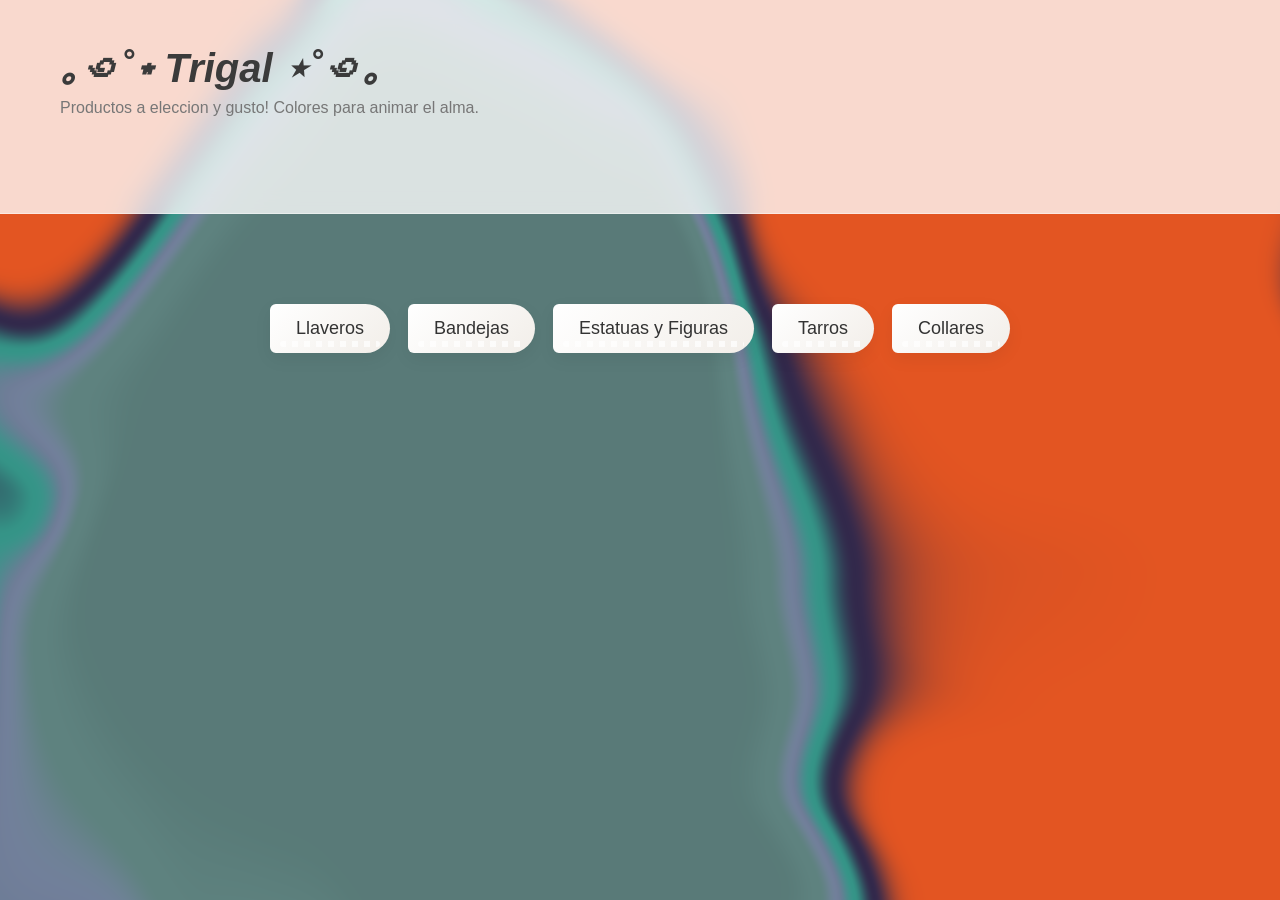
==== index.html @ 52b00890 "staged" ====
<!DOCTYPE html>
<html lang="es">
<head>
  <meta charset="UTF-8">
  <title>¡Bienvenidxs a Trigal!</title>

  <link rel="stylesheet" href="css/styles.css">

  <!-- Tipografía mágica -->
  <link href="https://fonts.googleapis.com/css2?family=Playfair+Display:ital,wght@0,500;1,600&display=swap" rel="stylesheet">
</head>
<body>

<canvas id="bg"></canvas>

<header class="header">

  <h1 class="logo">｡꩜˚⋆ Trigal ⋆˚꩜｡</h1>
  <p class="sub">Productos a eleccion y gusto! Colores para animar el alma.</p>

</header>

<main class="categorias">

  <a class="cat-card" href="llaveros.html">Llaveros</a>
  <a class="cat-card" href="bandejas.html">Bandejas</a>
  <a class="cat-card" href="estatuasyfiguras.html">Estatuas y Figuras</a>
  <a class="cat-card" href="tarros.html">Tarros</a>
  <a class="cat-card" href="collares.html">Collares</a>

</main>

<script id="vertex-shader" type="x-shader/x-vertex">
attribute vec2 a_position;

void main() {
    gl_Position = vec4(a_position, 0.0, 1.0);
}
</script>

<script id="fragment-shader" type="x-shader/x-fragment">
precision mediump float;

uniform vec2 u_resolution;
uniform float u_time;

vec3 palette(float t)
{
    vec3 c1 = vec3(241.0, 90.0, 36.0) / 255.0;
    vec3 c2 = vec3(61.0, 49.0, 91.0) / 255.0;
    vec3 c3 = vec3(65.0, 182.0, 166.0) / 255.0;
    vec3 c4 = vec3(122.0, 137.0, 166.0) / 255.0;
    vec3 c5 = vec3(94.0, 130.0, 127.0) / 255.0;

    float t1 = smoothstep(0.0, 0.2, t);
    float t2 = smoothstep(0.2, 0.4, t);
    float t3 = smoothstep(0.4, 0.6, t);
    float t4 = smoothstep(0.6, 0.8, t);

    vec3 col = mix(c1, c2, t1);
    col = mix(col, c3, t2);
    col = mix(col, c4, t3);
    col = mix(col, c5, t4);

    return col;
}

float hash(vec2 p)
{
    return fract(sin(dot(p, vec2(127.1, 311.7))) * 43758.5453);
}

float noise(vec2 p)
{
    vec2 i = floor(p);
    vec2 f = fract(p);

    float a = hash(i);
    float b = hash(i + vec2(1.0, 0.0));
    float c = hash(i + vec2(0.0, 1.0));
    float d = hash(i + vec2(1.0, 1.0));

    vec2 u = f * f * (3.0 - 2.0 * f);

    return mix(a, b, u.x) +
           (c - a) * u.y * (1.0 - u.x) +
           (d - b) * u.x * u.y;
}

void main()
{
    vec2 uv = gl_FragCoord.xy / u_resolution.xy;
    uv -= 0.5;
    uv.x *= u_resolution.x / u_resolution.y;

    
    float t = u_time * 0.28;

    vec2 p = uv;

   
    vec2 w1 = vec2(
        noise(uv * 2.5 + t),
        noise(uv * 2.5 - t)
    );

    vec2 w2 = vec2(
        noise((uv + w1) * 3.0 + t),
        noise((uv + w1) * 3.0 - t)
    );

    p += w1 * 0.5;
    p += w2 * 0.3;

    
    float f =
        sin(p.x * 3.5 + t) +
        cos(p.y * 3.5 - t) +
        sin(length(p) * 4.0 + t * 0.6);

    f = f * 0.33 + 0.5;

    
    f = smoothstep(0.2, 0.8, f);

    vec3 color = palette(f);

    
    color *= 0.9 + 0.1 * sin(f * 6.283 + t * 2.0);

    gl_FragColor = vec4(color, 1.0);
}
</script>
<script src="script.js"></script>

</body>
---- css/styles.css ----
/* =========================
   BASE
========================= */
body {
  margin: 0;
  font-family: Arial, sans-serif;
  background: #faf9f7;
  color: #3e3a36;
  position: relative;
  overflow-x: hidden;
}


/*  HEADER (VIDRIO SUAVE)
========================= */
header {
  background: rgba(255,255,255,0.78);
  backdrop-filter: blur(10px);
  -webkit-backdrop-filter: blur(10px);

  padding: 45px 20px 80px;
  padding-left: 60px;
  text-align: left;

  position: relative;
  z-index: 2;

  border-bottom: 1px solid rgba(255,255,255,0.4);
}

/* TITULO */
header h1 {
  margin: 0;
  font-size: 40px;
  font-style: italic;
  color: #3b3b3b;
}

/* SUBTITULO */
header p {
  margin-top: 8px;
  color: #777;
}



/* =========================
   CATEGORÍAS
========================= */
.categorias {
  display: flex;
  flex-wrap: wrap;
  justify-content: center;
  gap: 18px;

  padding: 90px 20px 60px;
}

/* TARJETAS */
.cat-card {
  text-decoration: none;
  color: #333;

  padding: 14px 26px;
  font-size: 18px;

  background: linear-gradient(135deg, #ffffff, #f2eee9);
  border-radius: 6px 25px 25px 6px;

  box-shadow: 0 6px 18px rgba(0,0,0,0.06);

  transition: 0.25s ease;
  position: relative;
}

/* HOVER */
.cat-card:hover {
  transform: translateY(-4px);
  background: linear-gradient(135deg, #f8f5f1, #ebe5dd);
}

/* subrayado decorativo suave */
.cat-card::after {
  content: "";
  position: absolute;
  left: 10px;
  right: 10px;
  bottom: 6px;

  height: 6px;
  background: repeating-linear-gradient(
    90deg,
    rgba(255,255,255,0.9),
    rgba(255,255,255,0.9) 6px,
    transparent 6px,
    transparent 12px
  );

  border-radius: 50px;
  opacity: 0.8;
}

/* =========================
   PRODUCTOS
========================= */
.grid {
  display: flex;
  flex-wrap: wrap;
  justify-content: center;
  gap: 15px;

  margin-top: 10px;
}

/* CARD PRODUCTO */
.card {
  background: #fffaf5;
  padding: 15px;
  border-radius: 12px;

  width: 180px;

  box-shadow: 0 4px 10px rgba(0,0,0,0.08);
  text-align: center;

  border: 1px solid #eadfd6;
}

/* BOTÓN */
.card a {
  display: inline-block;
  margin-top: 10px;

  padding: 8px 12px;
  background: #c97b63;

  color: white;
  text-decoration: none;

  border-radius: 8px;
}

/* HOVER BOTÓN */
.card a:hover {
  background: #a85f4a;
}

#bg {
  position: fixed;
  inset: 0;
  width: 100vw;
  height: 100vh;
  z-index: -3;
}
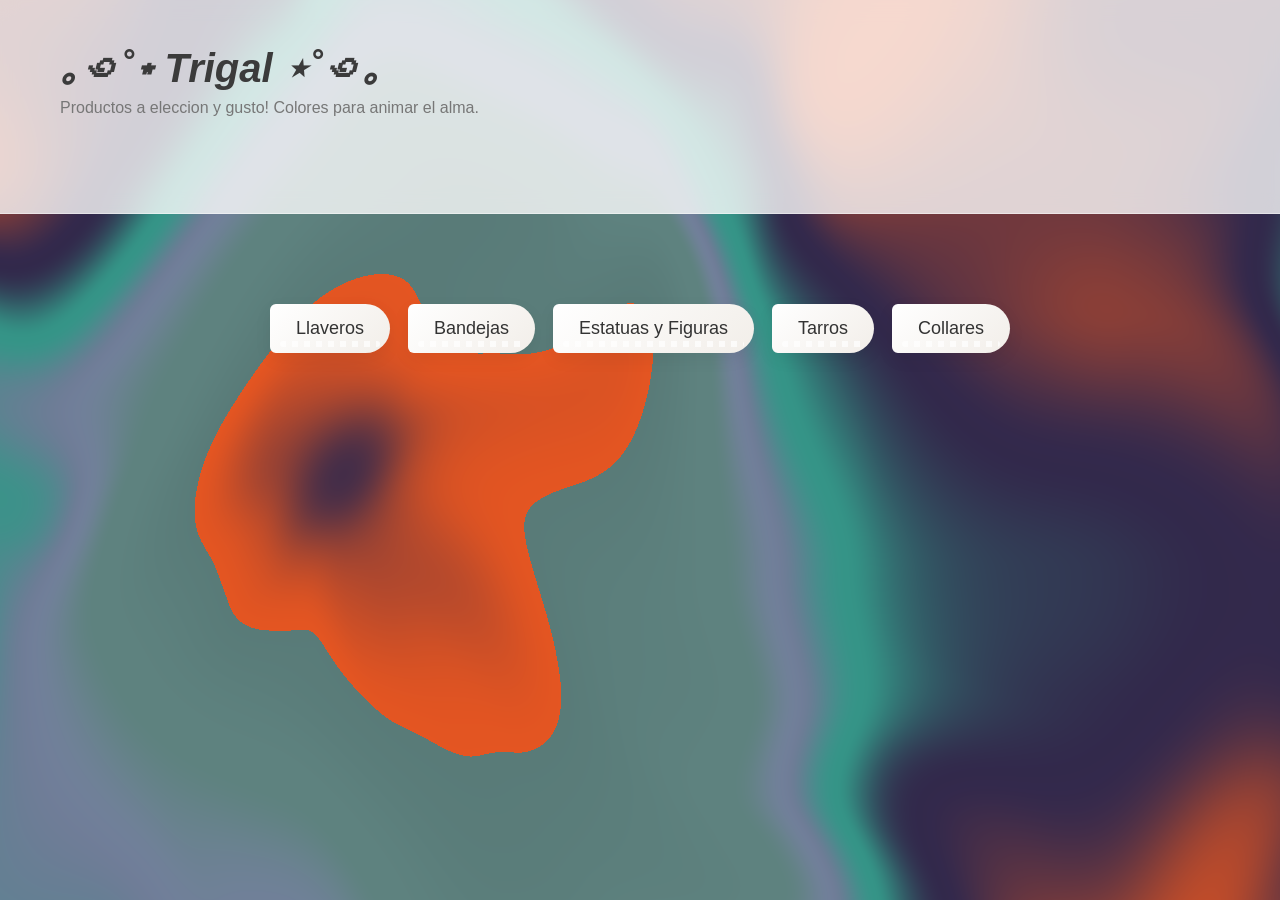
==== commit c3b91702: "porcentaje" ====
--- a/index.html
+++ b/index.html
@@ -118,10 +118,10 @@
         cos(p.y * 3.5 - t) +
         sin(length(p) * 4.0 + t * 0.6);
 
-    f = f * 0.33 + 0.5;
-
     
-    f = smoothstep(0.2, 0.8, f);
+      f = f * 0.25 + 0.5;
+      f = fract(f);
+      f = mix(f, smoothstep(0.0, 1.0, f), 0.6);
 
     vec3 color = palette(f);
 
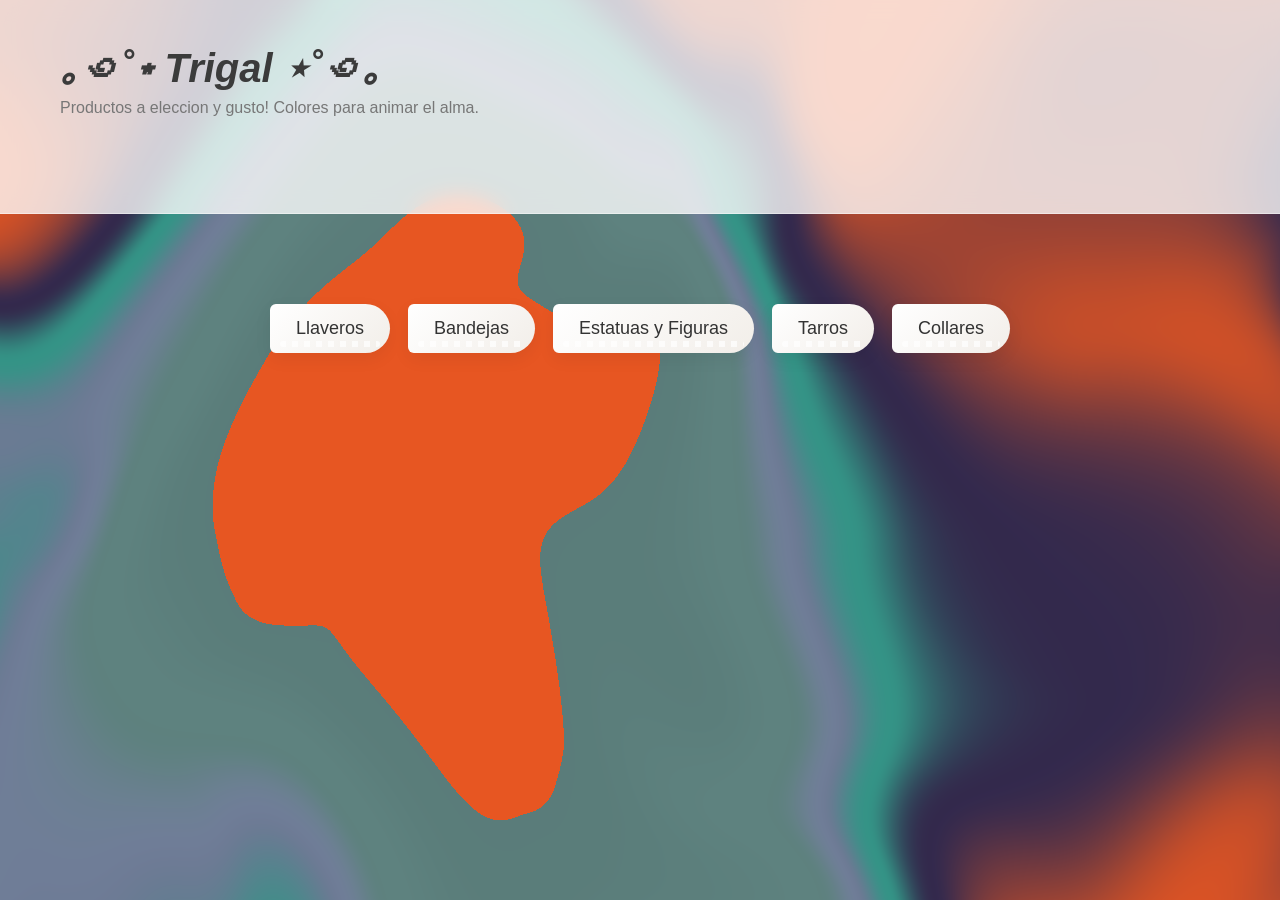
==== commit 66a8498b: "2" ====
--- a/index.html
+++ b/index.html
@@ -119,9 +119,12 @@
         sin(length(p) * 4.0 + t * 0.6);
 
     
-      f = f * 0.25 + 0.5;
-      f = fract(f);
-      f = mix(f, smoothstep(0.0, 1.0, f), 0.6);
+      
+       f = f * 0.25 + 0.5;
+
+       f = smoothstep(0.0, 1.0, f);
+
+       f = fract(f);
 
     vec3 color = palette(f);
 
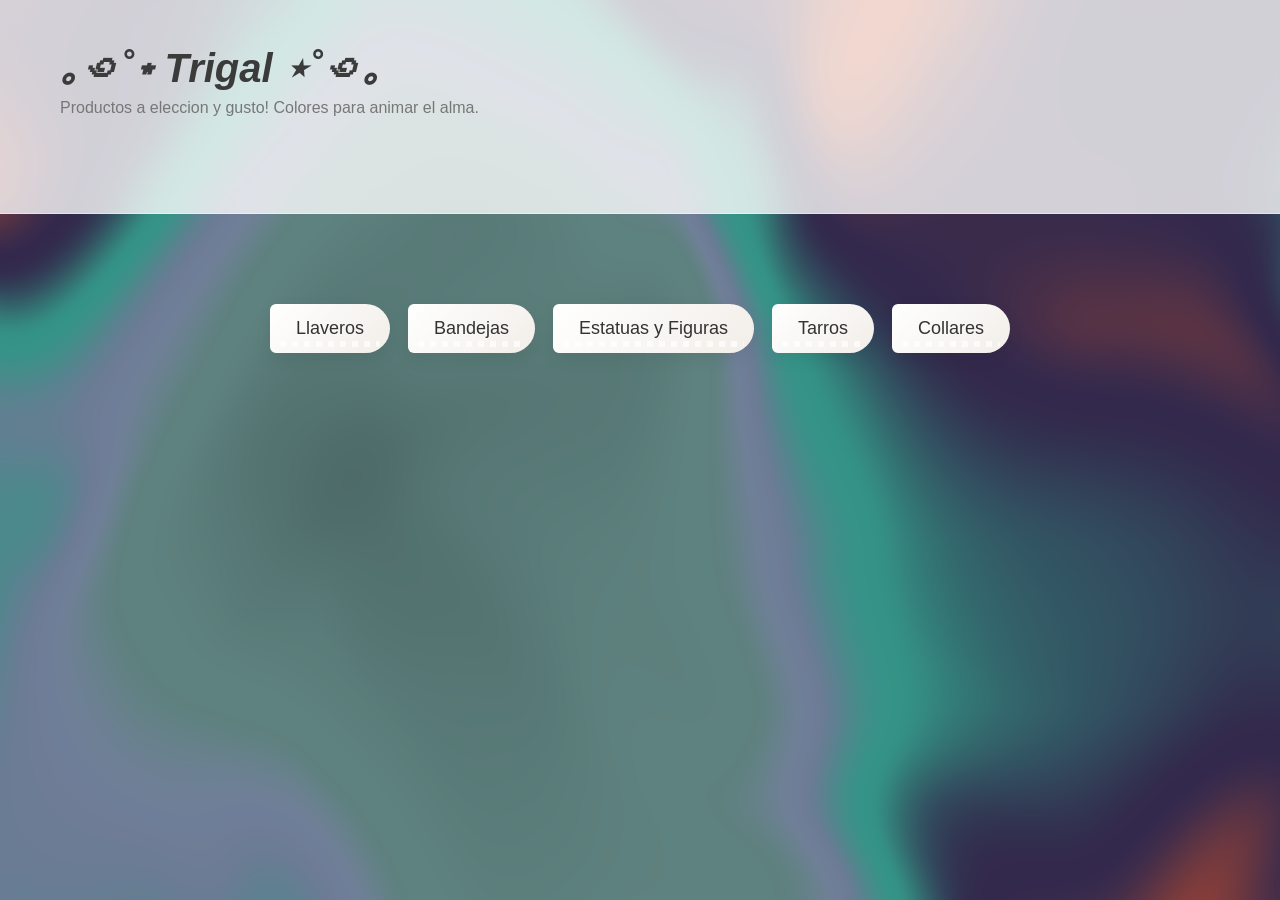
==== commit 4d682ee5: "3" ====
--- a/index.html
+++ b/index.html
@@ -93,12 +93,10 @@
     uv -= 0.5;
     uv.x *= u_resolution.x / u_resolution.y;
 
-    
     float t = u_time * 0.28;
 
     vec2 p = uv;
 
-   
     vec2 w1 = vec2(
         noise(uv * 2.5 + t),
         noise(uv * 2.5 - t)
@@ -112,23 +110,16 @@
     p += w1 * 0.5;
     p += w2 * 0.3;
 
-    
     float f =
         sin(p.x * 3.5 + t) +
         cos(p.y * 3.5 - t) +
         sin(length(p) * 4.0 + t * 0.6);
 
-    
-      
-       f = f * 0.25 + 0.5;
-
-       f = smoothstep(0.0, 1.0, f);
-
-       f = fract(f);
+    // normalización suave (única etapa de shaping)
+    f = f * 0.25 + 0.5;
 
     vec3 color = palette(f);
 
-    
     color *= 0.9 + 0.1 * sin(f * 6.283 + t * 2.0);
 
     gl_FragColor = vec4(color, 1.0);
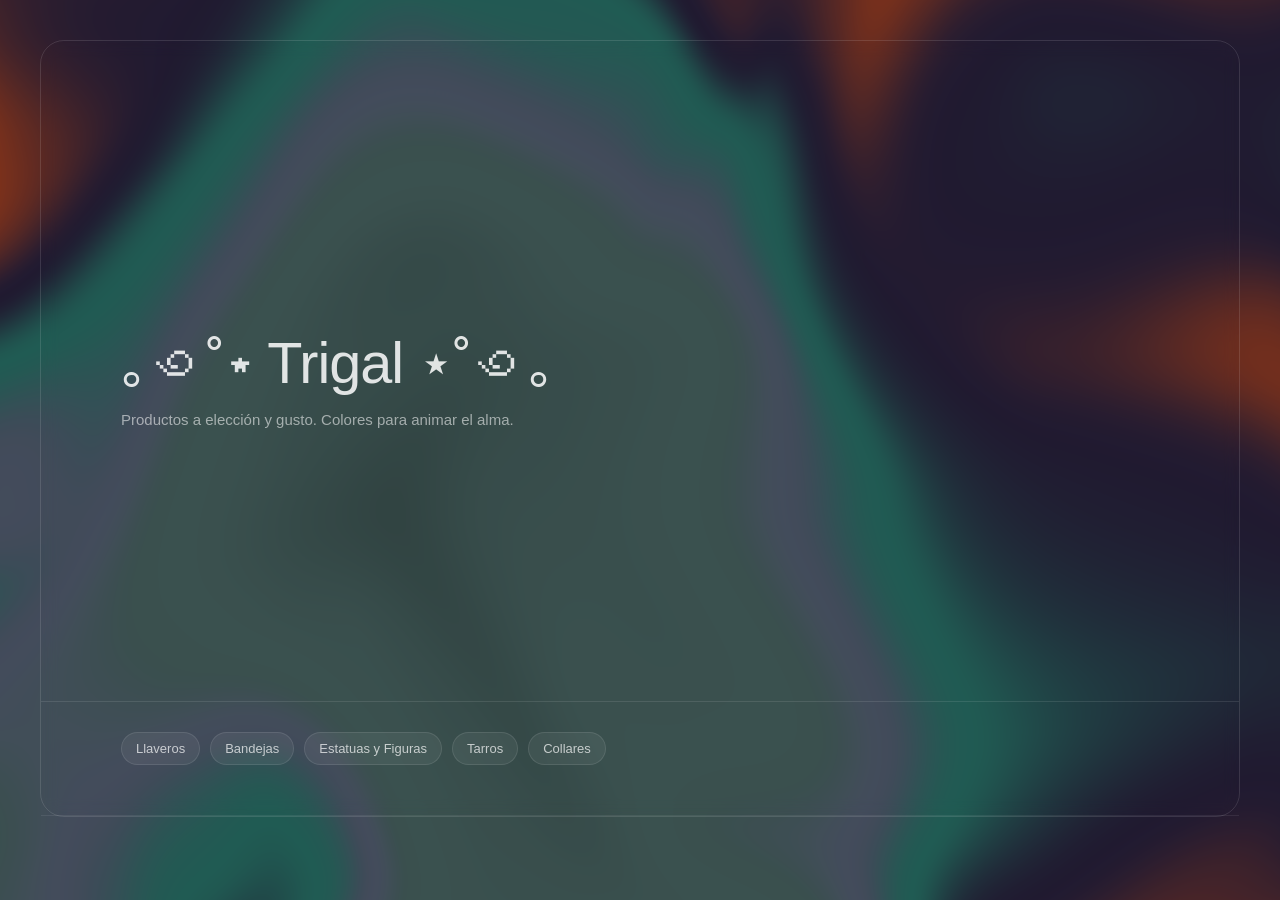
==== commit d521e5ae: "lets see" ====
--- a/index.html
+++ b/index.html
@@ -2,34 +2,45 @@
 <html lang="es">
 <head>
   <meta charset="UTF-8">
-  <title>¡Bienvenidxs a Trigal!</title>
+  <title>Trigal</title>
 
   <link rel="stylesheet" href="css/styles.css">
 
-  <!-- Tipografía mágica -->
+  <!-- Tipografía -->
   <link href="https://fonts.googleapis.com/css2?family=Playfair+Display:ital,wght@0,500;1,600&display=swap" rel="stylesheet">
 </head>
+
 <body>
 
 <canvas id="bg"></canvas>
 
-<header class="header">
+<main>
 
-  <h1 class="logo">｡꩜˚⋆ Trigal ⋆˚꩜｡</h1>
-  <p class="sub">Productos a eleccion y gusto! Colores para animar el alma.</p>
+  <header class="header">
 
-</header>
+    <h1>
+      <span class="title-reveal">｡꩜˚⋆ Trigal ⋆˚꩜｡</span>
+    </h1>
 
-<main class="categorias">
+    <p class="sub">
+      Productos a elección y gusto. Colores para animar el alma.
+    </p>
 
-  <a class="cat-card" href="llaveros.html">Llaveros</a>
-  <a class="cat-card" href="bandejas.html">Bandejas</a>
-  <a class="cat-card" href="estatuasyfiguras.html">Estatuas y Figuras</a>
-  <a class="cat-card" href="tarros.html">Tarros</a>
-  <a class="cat-card" href="collares.html">Collares</a>
+  </header>
+
+  <section class="categorias">
+
+    <a class="cat-card" href="llaveros.html">Llaveros</a>
+    <a class="cat-card" href="bandejas.html">Bandejas</a>
+    <a class="cat-card" href="estatuasyfiguras.html">Estatuas y Figuras</a>
+    <a class="cat-card" href="tarros.html">Tarros</a>
+    <a class="cat-card" href="collares.html">Collares</a>
+
+  </section>
 
 </main>
 
+<!-- SHADER -->
 <script id="vertex-shader" type="x-shader/x-vertex">
 attribute vec2 a_position;
 
@@ -115,7 +126,6 @@
         cos(p.y * 3.5 - t) +
         sin(length(p) * 4.0 + t * 0.6);
 
-    // normalización suave (única etapa de shaping)
     f = f * 0.25 + 0.5;
 
     vec3 color = palette(f);
@@ -125,6 +135,8 @@
     gl_FragColor = vec4(color, 1.0);
 }
 </script>
+
 <script src="script.js"></script>
 
-</body>+</body>
+</html>
--- a/css/styles.css
+++ b/css/styles.css
@@ -1,154 +1,193 @@
 /* =========================
-   BASE
+   BASE + CONTROL DE CONTRASTE
 ========================= */
 body {
   margin: 0;
   font-family: Arial, sans-serif;
-  background: #faf9f7;
-  color: #3e3a36;
-  position: relative;
+
+  background: transparent;
+  color: white;
+
   overflow-x: hidden;
 }
 
+/* capa de control del shader */
+body::before {
+  content: "";
+  position: fixed;
+  inset: 0;
 
-/*  HEADER (VIDRIO SUAVE)
+  background: rgba(0, 0, 0, 0.38);
+
+  pointer-events: none;
+  z-index: 0;
+}
+
+/* =========================
+   FRAME GENERAL (CONTENCIÓN VISUAL)
 ========================= */
-header {
-  background: rgba(255,255,255,0.78);
-  backdrop-filter: blur(10px);
-  -webkit-backdrop-filter: blur(10px);
-
-  padding: 45px 20px 80px;
-  padding-left: 60px;
-  text-align: left;
-
+main {
   position: relative;
   z-index: 2;
 
-  border-bottom: 1px solid rgba(255,255,255,0.4);
+  margin: 40px;
+  padding: 0;
+
+  border: 1px solid rgba(255,255,255,0.12);
+  border-radius: 24px;
+
+  backdrop-filter: blur(8px);
+}
+
+/* =========================
+   HEADER (EDITORIAL CONTROLADO)
+========================= */
+header {
+  min-height: 60vh;
+
+  display: flex;
+  flex-direction: column;
+  justify-content: center;
+
+  padding: 80px 80px 40px;
+
+  text-align: left;
+
+  border-bottom: 1px solid rgba(255,255,255,0.10);
 }
 
 /* TITULO */
 header h1 {
   margin: 0;
-  font-size: 40px;
-  font-style: italic;
-  color: #3b3b3b;
+
+  font-size: clamp(42px, 4.5vw, 80px);
+  line-height: 1;
+
+  font-weight: 500;
+  letter-spacing: -1px;
+
+  color: rgba(255,255,255,0.85);
+
+  max-width: 800px;
+
+  transition: transform 0.2s ease-out;
+  will-change: transform;
 }
 
 /* SUBTITULO */
 header p {
-  margin-top: 8px;
-  color: #777;
+  margin-top: 16px;
+
+  max-width: 480px;
+
+  font-size: 15px;
+  line-height: 1.6;
+
+  color: rgba(255,255,255,0.55);
 }
 
-
-
 /* =========================
-   CATEGORÍAS
+   CATEGORÍAS (NAV CONTENIDO)
 ========================= */
 .categorias {
   display: flex;
   flex-wrap: wrap;
-  justify-content: center;
-  gap: 18px;
+  gap: 10px;
 
-  padding: 90px 20px 60px;
+  padding: 30px 80px 50px;
+
+  border-bottom: 1px solid rgba(255,255,255,0.08);
 }
 
-/* TARJETAS */
+/* chips */
 .cat-card {
   text-decoration: none;
-  color: #333;
 
-  padding: 14px 26px;
-  font-size: 18px;
+  padding: 8px 14px;
 
-  background: linear-gradient(135deg, #ffffff, #f2eee9);
-  border-radius: 6px 25px 25px 6px;
+  font-size: 13px;
 
-  box-shadow: 0 6px 18px rgba(0,0,0,0.06);
+  border-radius: 999px;
 
-  transition: 0.25s ease;
-  position: relative;
+  background: rgba(255,255,255,0.06);
+  border: 1px solid rgba(255,255,255,0.10);
+
+  color: rgba(255,255,255,0.70);
+
+  transition: 0.2s ease;
 }
 
-/* HOVER */
 .cat-card:hover {
-  transform: translateY(-4px);
-  background: linear-gradient(135deg, #f8f5f1, #ebe5dd);
-}
-
-/* subrayado decorativo suave */
-.cat-card::after {
-  content: "";
-  position: absolute;
-  left: 10px;
-  right: 10px;
-  bottom: 6px;
-
-  height: 6px;
-  background: repeating-linear-gradient(
-    90deg,
-    rgba(255,255,255,0.9),
-    rgba(255,255,255,0.9) 6px,
-    transparent 6px,
-    transparent 12px
-  );
-
-  border-radius: 50px;
-  opacity: 0.8;
+  background: rgba(255,255,255,0.10);
+  transform: translateY(-1px);
 }
 
 /* =========================
-   PRODUCTOS
+   GRID PRODUCTOS (CONTROLADO)
 ========================= */
 .grid {
-  display: flex;
-  flex-wrap: wrap;
-  justify-content: center;
-  gap: 15px;
+  display: grid;
+  grid-template-columns: repeat(12, 1fr);
+  gap: 16px;
 
-  margin-top: 10px;
+  padding: 40px 80px 80px;
 }
 
-/* CARD PRODUCTO */
+/* cards base */
 .card {
-  background: #fffaf5;
-  padding: 15px;
-  border-radius: 12px;
+  grid-column: span 3;
 
-  width: 180px;
+  background: rgba(255,255,255,0.04);
+  border: 1px solid rgba(255,255,255,0.10);
 
-  box-shadow: 0 4px 10px rgba(0,0,0,0.08);
+  border-radius: 14px;
+
+  padding: 14px;
+
   text-align: center;
 
-  border: 1px solid #eadfd6;
+  transition: 0.25s ease;
 }
 
-/* BOTÓN */
+.card:nth-child(5n) {
+  grid-column: span 6;
+}
+
+.card:hover {
+  background: rgba(255,255,255,0.07);
+  transform: translateY(-3px);
+}
+
+/* botón */
 .card a {
   display: inline-block;
   margin-top: 10px;
 
-  padding: 8px 12px;
-  background: #c97b63;
+  padding: 7px 10px;
 
+  font-size: 13px;
+
+  background: rgba(255,255,255,0.10);
   color: white;
-  text-decoration: none;
 
   border-radius: 8px;
+
+  text-decoration: none;
 }
 
-/* HOVER BOTÓN */
 .card a:hover {
-  background: #a85f4a;
+  background: rgba(255,255,255,0.16);
 }
 
+/* =========================
+   SHADER BACKGROUND
+========================= */
 #bg {
   position: fixed;
   inset: 0;
+
   width: 100vw;
   height: 100vh;
+
   z-index: -3;
-}
+}
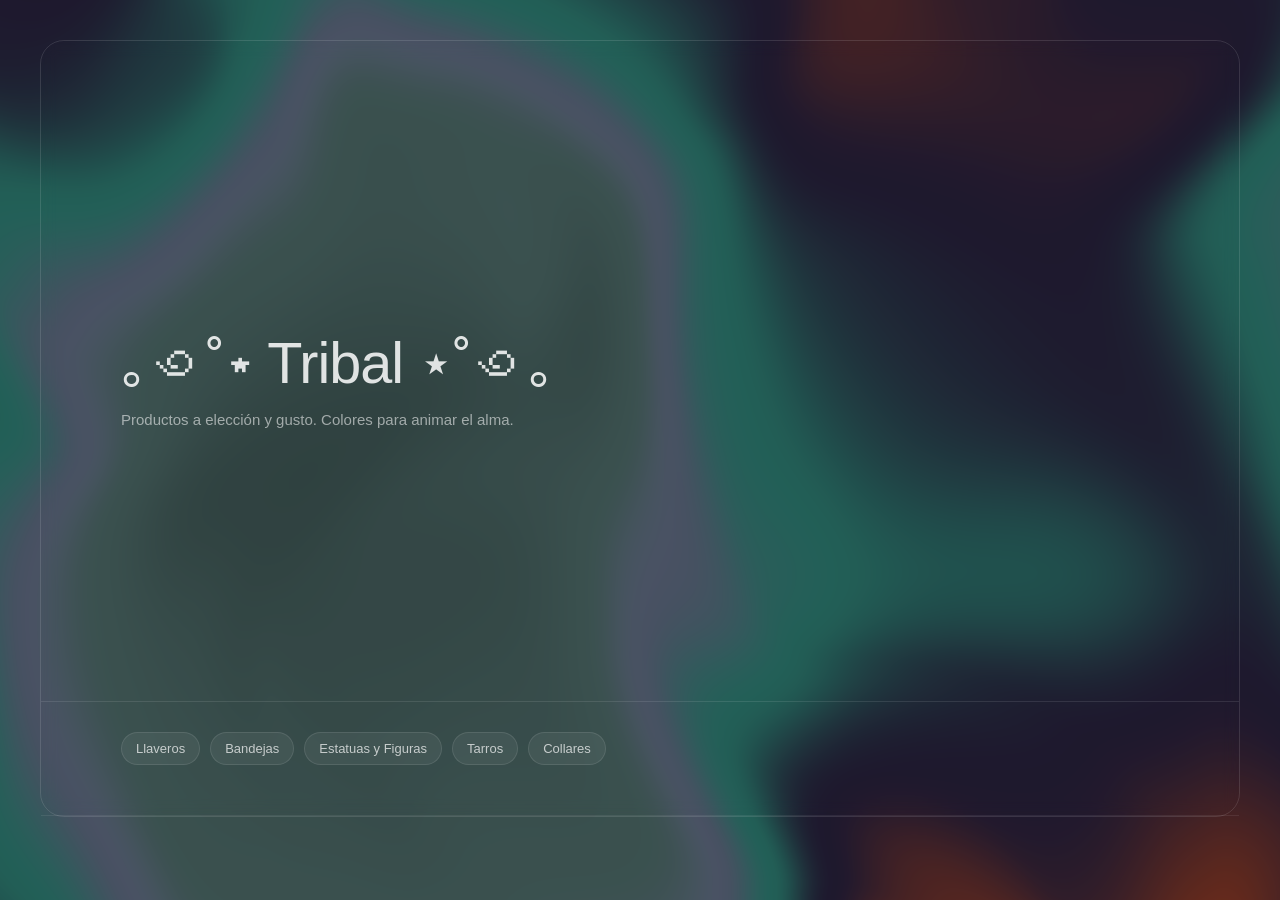
==== commit 4096c761: "Nombre" ====
--- a/index.html
+++ b/index.html
@@ -2,7 +2,7 @@
 <html lang="es">
 <head>
   <meta charset="UTF-8">
-  <title>Trigal</title>
+  <title>¡Bienvenidxs a Tribal!</title>
 
   <link rel="stylesheet" href="css/styles.css">
 
@@ -19,7 +19,7 @@
   <header class="header">
 
     <h1>
-      <span class="title-reveal">｡꩜˚⋆ Trigal ⋆˚꩜｡</span>
+      <span class="title-reveal">｡꩜˚⋆ Tribal ⋆˚꩜｡</span>
     </h1>
 
     <p class="sub">
--- a/css/styles.css
+++ b/css/styles.css
@@ -24,7 +24,7 @@
 }
 
 /* =========================
-   FRAME GENERAL (CONTENCIÓN VISUAL)
+   FRAME GENERAL
 ========================= */
 main {
   position: relative;
@@ -40,7 +40,7 @@
 }
 
 /* =========================
-   HEADER (EDITORIAL CONTROLADO)
+   HEADER
 ========================= */
 header {
   min-height: 60vh;
@@ -56,7 +56,6 @@
   border-bottom: 1px solid rgba(255,255,255,0.10);
 }
 
-/* TITULO */
 header h1 {
   margin: 0;
 
@@ -74,7 +73,6 @@
   will-change: transform;
 }
 
-/* SUBTITULO */
 header p {
   margin-top: 16px;
 
@@ -87,7 +85,7 @@
 }
 
 /* =========================
-   CATEGORÍAS (NAV CONTENIDO)
+   CATEGORÍAS
 ========================= */
 .categorias {
   display: flex;
@@ -99,7 +97,6 @@
   border-bottom: 1px solid rgba(255,255,255,0.08);
 }
 
-/* chips */
 .cat-card {
   text-decoration: none;
 
@@ -123,7 +120,7 @@
 }
 
 /* =========================
-   GRID PRODUCTOS (CONTROLADO)
+   GRID PRODUCTOS
 ========================= */
 .grid {
   display: grid;
@@ -133,7 +130,6 @@
   padding: 40px 80px 80px;
 }
 
-/* cards base */
 .card {
   grid-column: span 3;
 
@@ -158,7 +154,6 @@
   transform: translateY(-3px);
 }
 
-/* botón */
 .card a {
   display: inline-block;
   margin-top: 10px;
@@ -180,7 +175,7 @@
 }
 
 /* =========================
-   SHADER BACKGROUND
+   SHADER
 ========================= */
 #bg {
   position: fixed;
@@ -190,4 +185,131 @@
   height: 100vh;
 
   z-index: -3;
+}
+
+/* =========================
+   TABLET
+========================= */
+@media (max-width: 1024px) {
+
+  main {
+    margin: 24px;
+  }
+
+  header {
+    padding: 70px 50px 40px;
+  }
+
+  header h1 {
+    font-size: clamp(52px, 6vw, 92px);
+  }
+
+  header p {
+    font-size: 16px;
+  }
+
+  .categorias {
+    padding: 40px 50px 60px;
+    gap: 16px;
+  }
+
+  .cat-card {
+    font-size: 18px;
+    padding: 14px 26px;
+  }
+
+  .grid {
+    padding: 40px 50px 70px;
+    grid-template-columns: repeat(6, 1fr);
+  }
+
+  .card {
+    grid-column: span 3;
+  }
+
+  .card:nth-child(5n) {
+    grid-column: span 6;
+  }
+}
+
+/* =========================
+   MOBILE
+========================= */
+@media (max-width: 768px) {
+
+  main {
+    margin: 14px;
+    border-radius: 18px;
+  }
+
+  header {
+    padding: 60px 24px 30px;
+    min-height: 50vh;
+  }
+
+  header h1 {
+    font-size: clamp(42px, 9vw, 70px);
+  }
+
+  header p {
+    font-size: 15px;
+  }
+
+  .categorias {
+    padding: 30px 18px 40px;
+    gap: 16px;
+
+    flex-direction: column;
+  }
+
+  .cat-card {
+    font-size: 22px;
+    padding: 20px 28px;
+
+    display: flex;
+    align-items: center;
+    justify-content: center;
+
+    width: 100%;
+    min-height: 64px;
+
+    border-radius: 16px;
+  }
+
+  .grid {
+    padding: 25px 24px 60px;
+    grid-template-columns: repeat(2, 1fr);
+    gap: 14px;
+  }
+
+  .card {
+    grid-column: span 1;
+    padding: 14px;
+  }
+
+  .card:nth-child(5n) {
+    grid-column: span 2;
+  }
+
+  body::before {
+    background: rgba(0, 0, 0, 0.5);
+  }
+}
+
+/* =========================
+   MOBILE PEQUEÑO
+========================= */
+@media (max-width: 420px) {
+
+  header h1 {
+    font-size: 34px;
+  }
+
+  .grid {
+    grid-template-columns: 1fr;
+  }
+
+  .card {
+    grid-column: span 1 !important;
+  }
 }
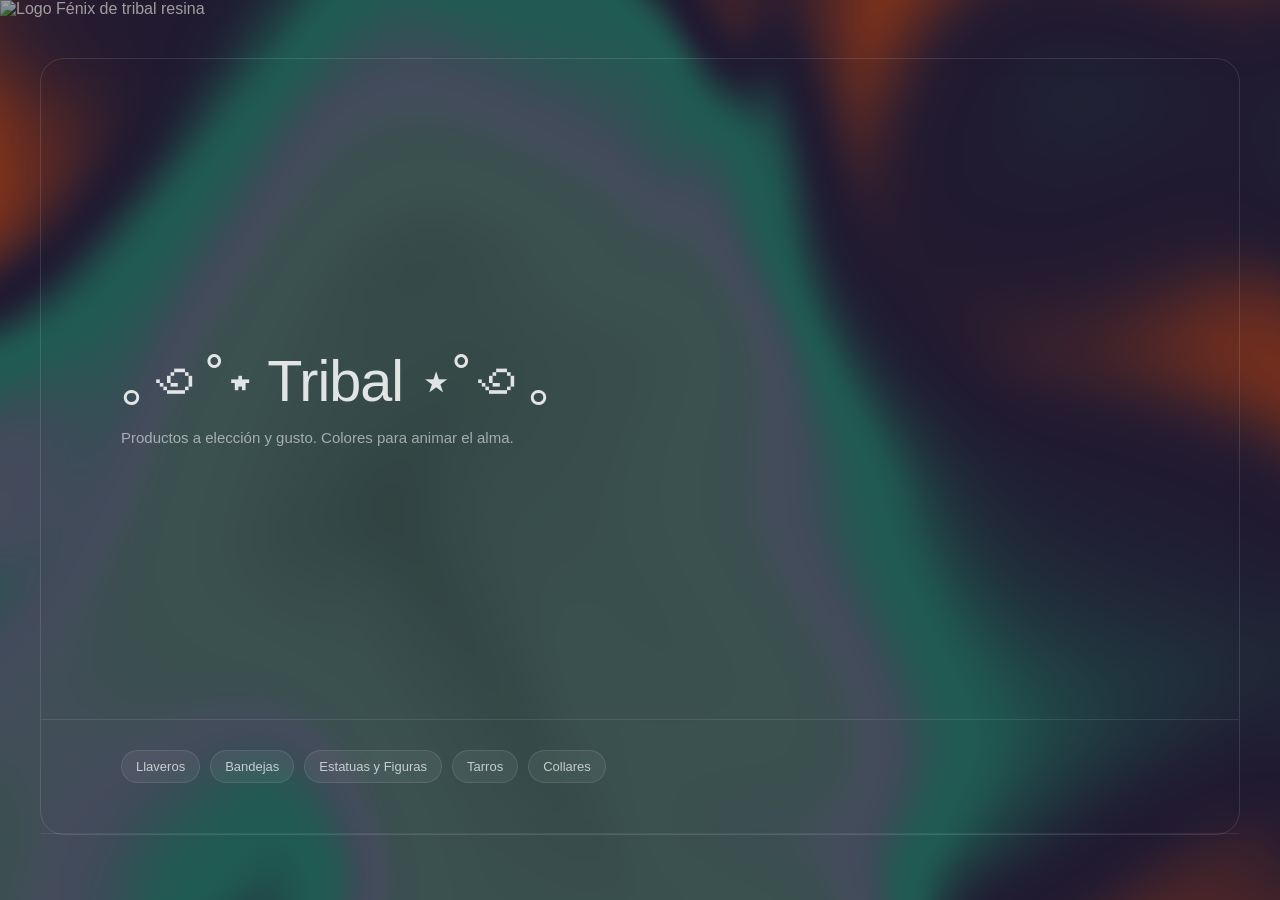
==== commit 33bcb7f8: "logo" ====
--- a/index.html
+++ b/index.html
@@ -2,8 +2,13 @@
 <html lang="es">
 <head>
   <meta charset="UTF-8">
+   <img
+    class="logo-fenix"
+    src="branding/logo-fenix-tribal.png"
+    alt="Logo Fénix de tribal resina">
   <title>¡Bienvenidxs a Tribal!</title>
-
+  <meta name="ender_ryubentooni" content="Triba resina">
+  <meta name="fenix logo" content="Artesanías y decoración de Triba resina">
   <link rel="stylesheet" href="css/styles.css">
 
   <!-- Tipografía -->
--- a/css/styles.css
+++ b/css/styles.css
@@ -312,4 +312,80 @@
   .card {
     grid-column: span 1 !important;
   }
+}
+
+
+/* =========================
+   PRODUCT CARDS VISUALES (SOLO CATEGORÍAS)
+========================= */
+
+.grid {
+  align-items: stretch;
+}
+
+/* tarjeta estilo “producto real” */
+.card {
+  padding: 0;
+  overflow: hidden;
+
+  border-radius: 18px;
+
+  background: rgba(255,255,255,0.03);
+  backdrop-filter: blur(6px);
+
+  display: flex;
+  flex-direction: column;
+
+  transition: transform 0.25s ease, background 0.25s ease;
+}
+
+/* imagen protagonista */
+.card img {
+  width: 100%;
+  height: 180px;
+  object-fit: cover;
+
+  filter: saturate(1.1) contrast(1.05);
+
+  transition: transform 0.4s ease;
+}
+
+/* hover efecto editorial */
+.card:hover img {
+  transform: scale(1.05);
+}
+
+/* contenido */
+.card h3 {
+  margin: 12px 12px 4px;
+  font-size: 16px;
+  color: rgba(255,255,255,0.9);
+}
+
+.card p {
+  margin: 0 12px 10px;
+  font-size: 14px;
+  color: rgba(255,255,255,0.6);
+}
+
+/* botón */
+.card a {
+  margin: 0 12px 14px;
+
+  padding: 8px 10px;
+
+  font-size: 13px;
+  text-align: center;
+
+  background: rgba(255,255,255,0.10);
+  border-radius: 10px;
+
+  color: white;
+  text-decoration: none;
+
+  transition: 0.2s ease;
+}
+
+.card a:hover {
+  background: rgba(255,255,255,0.18);
 }
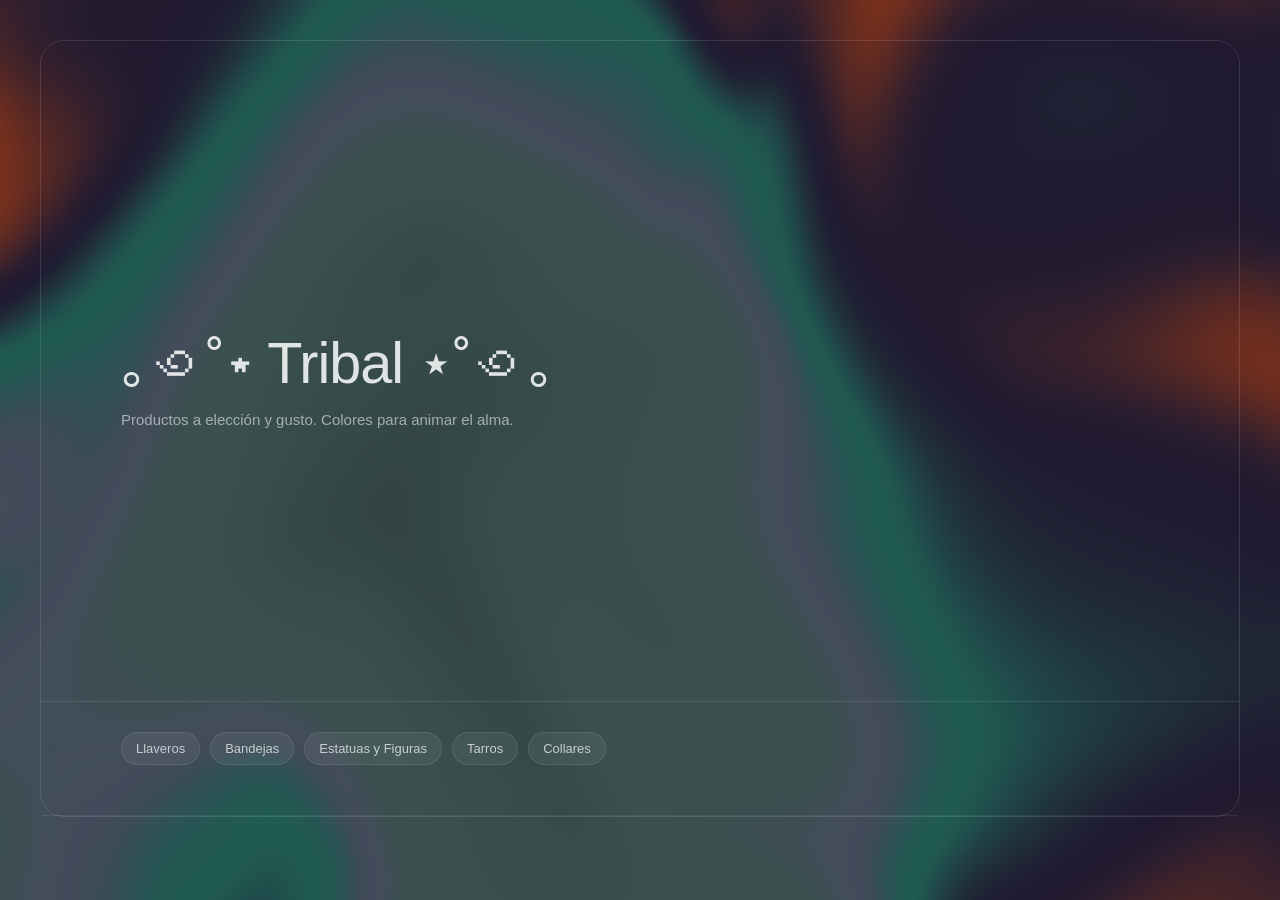
==== commit 0f80ad0a: "logo" ====
--- a/index.html
+++ b/index.html
@@ -2,13 +2,9 @@
 <html lang="es">
 <head>
   <meta charset="UTF-8">
-   <img
-    class="logo-fenix"
-    src="branding/logo-fenix-tribal.png"
-    alt="Logo Fénix de tribal resina">
+  
   <title>¡Bienvenidxs a Tribal!</title>
-  <meta name="ender_ryubentooni" content="Triba resina">
-  <meta name="fenix logo" content="Artesanías y decoración de Triba resina">
+ 
   <link rel="stylesheet" href="css/styles.css">
 
   <!-- Tipografía -->
